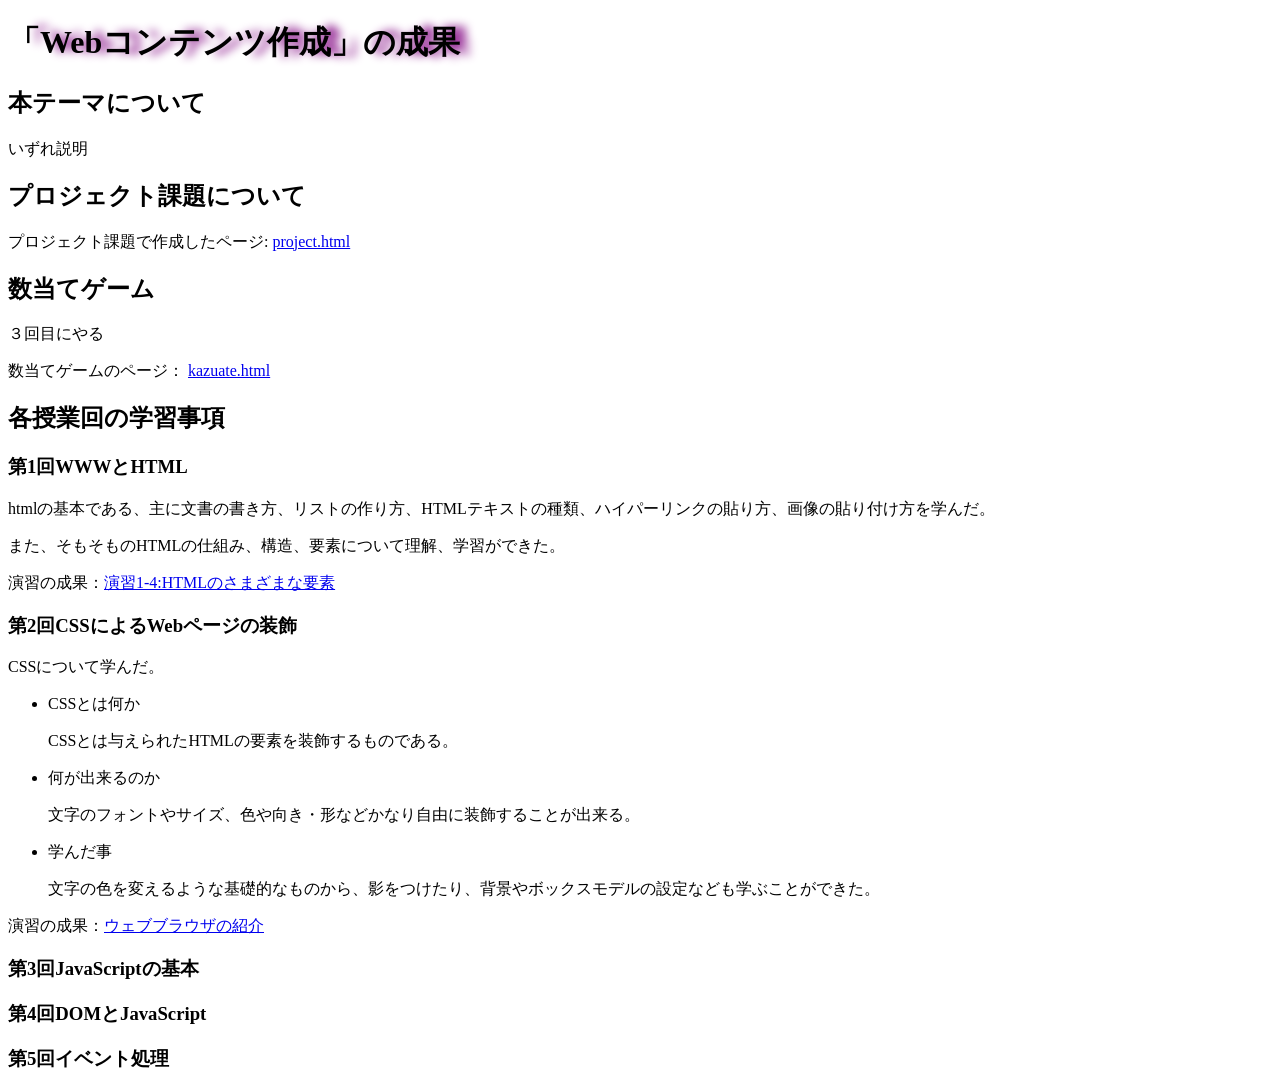
==== index.html @ 33fcb96b "変更した" ====
<!DOCTYPE html>
<html>
  <head>
    <meta charset="utf-8">
    <link rel="stylesheet" href="style.css">
    <title>My test page</title>
  </head>
  <body>
    <h1>「Webコンテンツ作成」の成果</h1>
    <h2>本テーマについて</h2>
    <p>いずれ説明</p>
    <h2>プロジェクト課題について</h2>
    <p>プロジェクト課題で作成したページ:
      <a href="project.html"
      title="プロジェクト"
      target="_blank">project.html</a></p>
    <h2>数当てゲーム</h2>
    <p>３回目にやる</p>
    <p>数当てゲームのページ：
      <a href="kazuate.html"
      title="数当てゲーム"
      target="_blank">
      kazuate.html</a>
    </p>
    <h2>各授業回の学習事項</h2>
    <h3>第1回WWWとHTML</h3>
    <p>htmlの基本である、主に文書の書き方、リストの作り方、HTMLテキストの種類、ハイパーリンクの貼り方、画像の貼り付け方を学んだ。</p>
    <p>また、そもそものHTMLの仕組み、構造、要素について理解、学習ができた。</p>
    <p>演習の成果：<a href="practice-html/elements.html"
        title="演習１−４"
        target="_blank">演習1-4:HTMLのさまざまな要素</a></p>
    <h3>第2回CSSによるWebページの装飾</h3>
    <p>CSSについて学んだ。</p>
    <ul>
      <li>CSSとは何か</li>
      <p>CSSとは与えられたHTMLの要素を装飾するものである。</p>
      <li>何が出来るのか</li>
      <p>文字のフォントやサイズ、色や向き・形などかなり自由に装飾することが出来る。</p>
      <li>学んだ事</li>
      <p>文字の色を変えるような基礎的なものから、影をつけたり、背景やボックスモデルの設定なども学ぶことができた。</p>
    </ul>
    <p>演習の成果：<a href="practice-css/browser-intro.html"
      title="ウェブブラウザの紹介"
      target="_blank">ウェブブラウザの紹介</a></p>
    <h3>第3回JavaScriptの基本</h3>
    <h3>第4回DOMとJavaScript</h3>
    <h3>第5回イベント処理</h3>
  </body>
</html>
---- style.css ----
h1 {
    text-shadow:purple 10px 0 10px ;
}
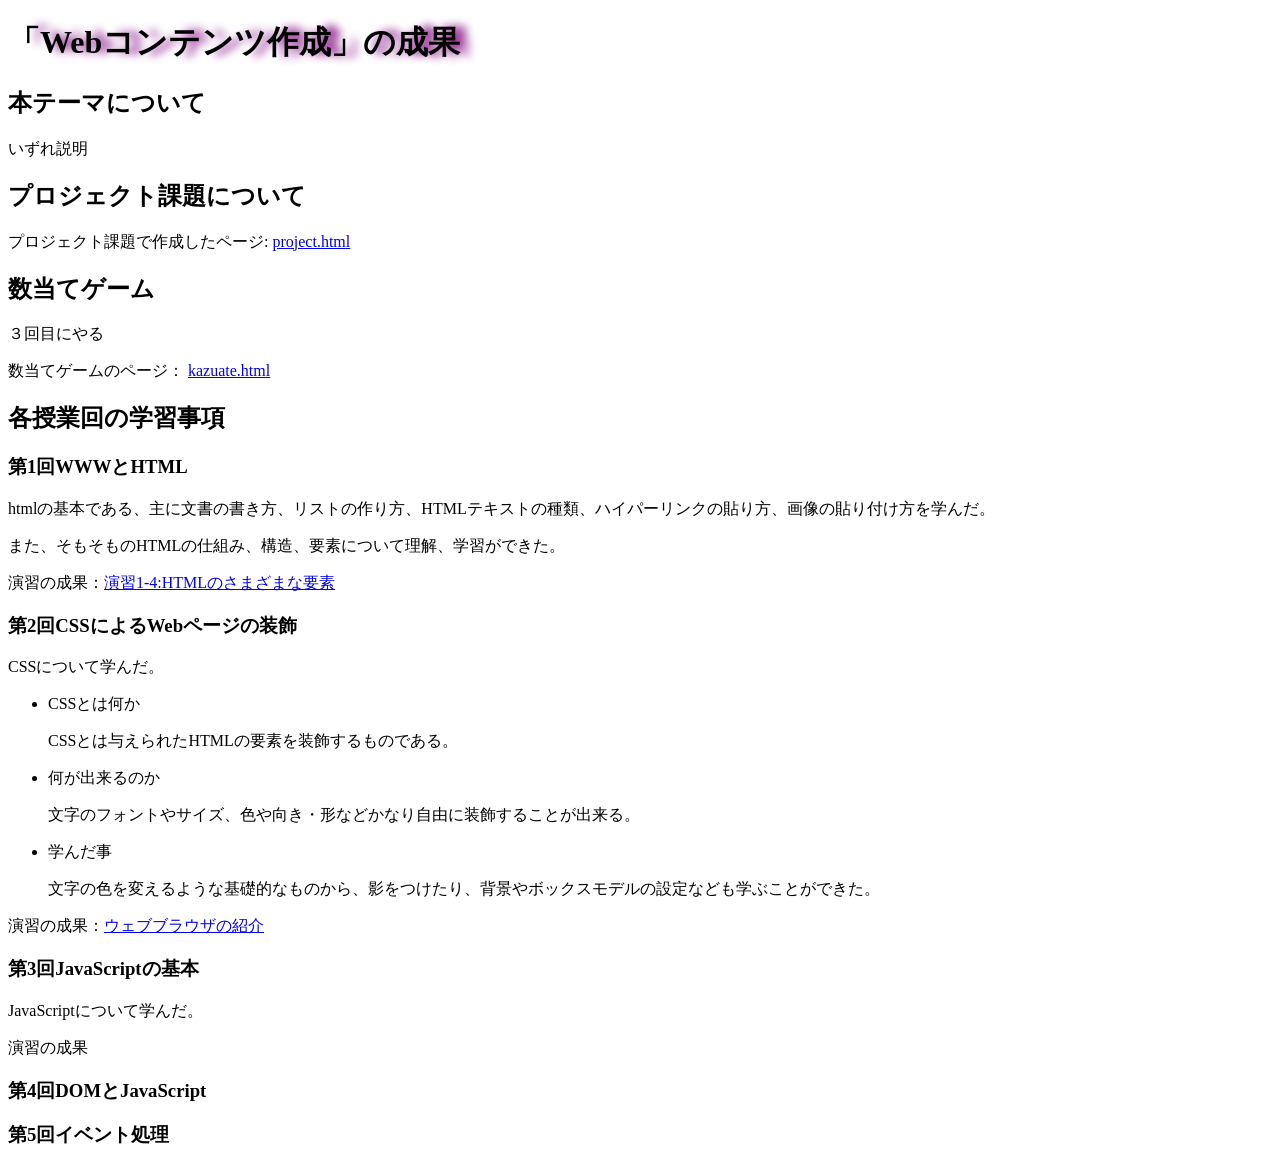
==== commit ff8cc84e: "変更した" ====
--- a/index.html
+++ b/index.html
@@ -43,6 +43,8 @@
       title="ウェブブラウザの紹介"
       target="_blank">ウェブブラウザの紹介</a></p>
     <h3>第3回JavaScriptの基本</h3>
+    <p>JavaScriptについて学んだ。</p>
+    <p>演習の成果</p>
     <h3>第4回DOMとJavaScript</h3>
     <h3>第5回イベント処理</h3>
   </body>
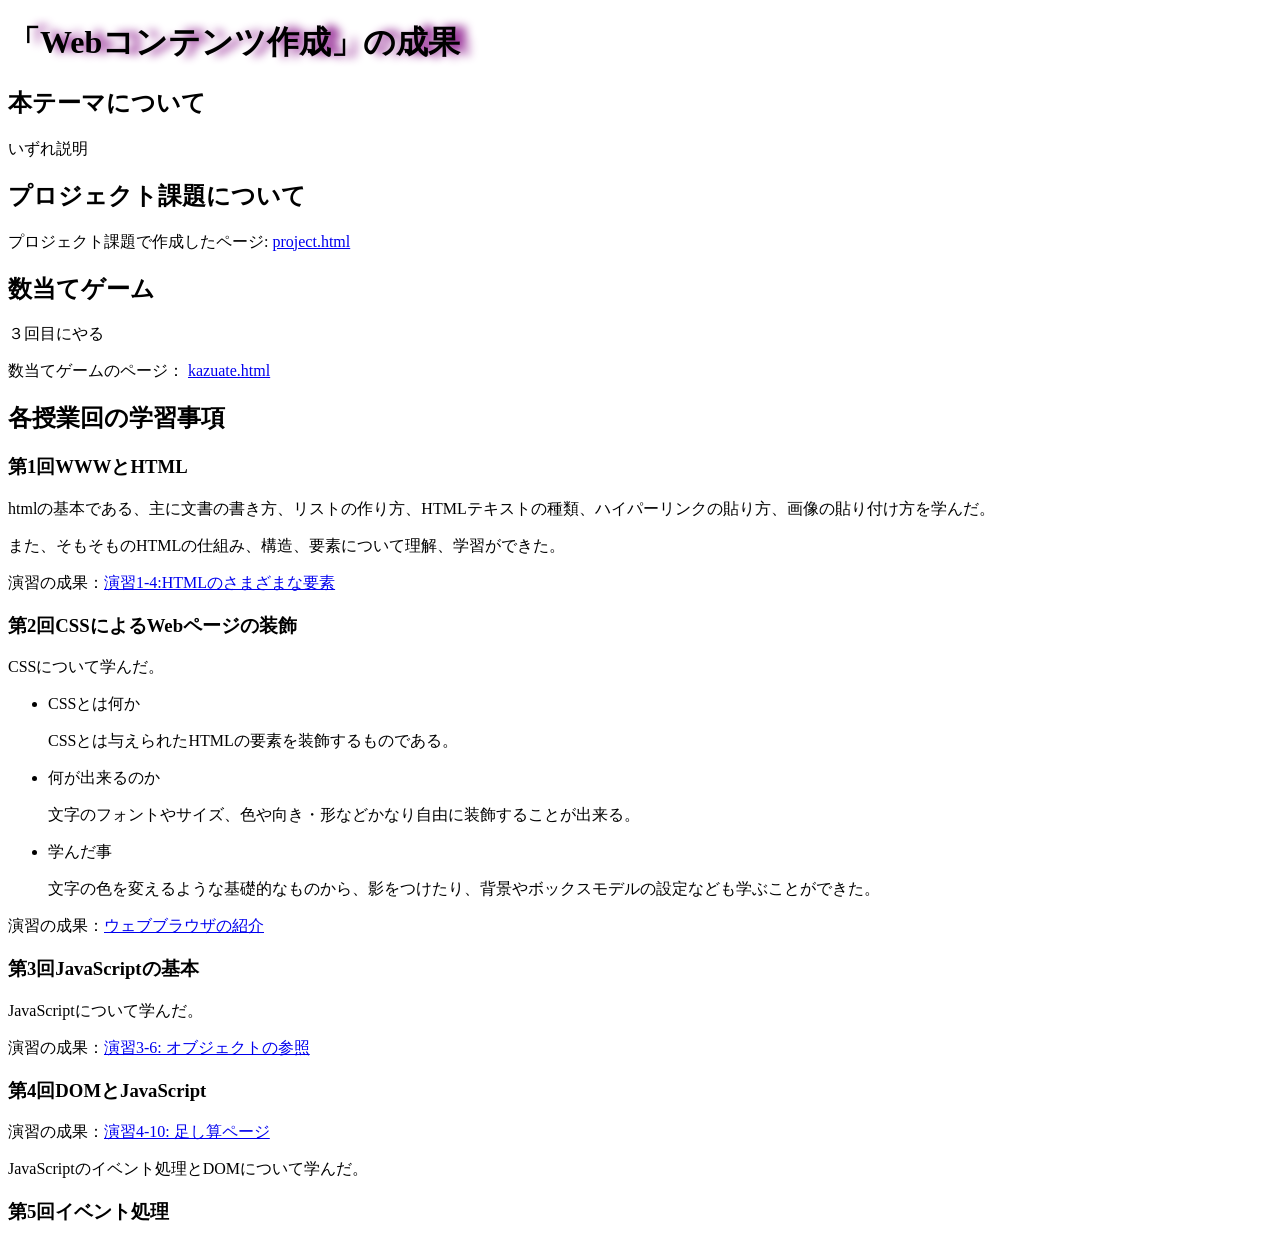
==== commit 31e47da9: "変更した" ====
--- a/index.html
+++ b/index.html
@@ -44,8 +44,14 @@
       target="_blank">ウェブブラウザの紹介</a></p>
     <h3>第3回JavaScriptの基本</h3>
     <p>JavaScriptについて学んだ。</p>
-    <p>演習の成果</p>
+    <p>演習の成果：<a href="practice-js/obj-practice.html"
+        title="演習3-6"
+        target="_blank">演習3-6: オブジェクトの参照</a></p>
     <h3>第4回DOMとJavaScript</h3>
+     <p>演習の成果：<a href="practice-eventdom/tashizan.html"
+        title="演習4-10"
+        target="_blank">演習4-10: 足し算ページ</a></p>
+    <p>JavaScriptのイベント処理とDOMについて学んだ。</p>
     <h3>第5回イベント処理</h3>
   </body>
 </html>
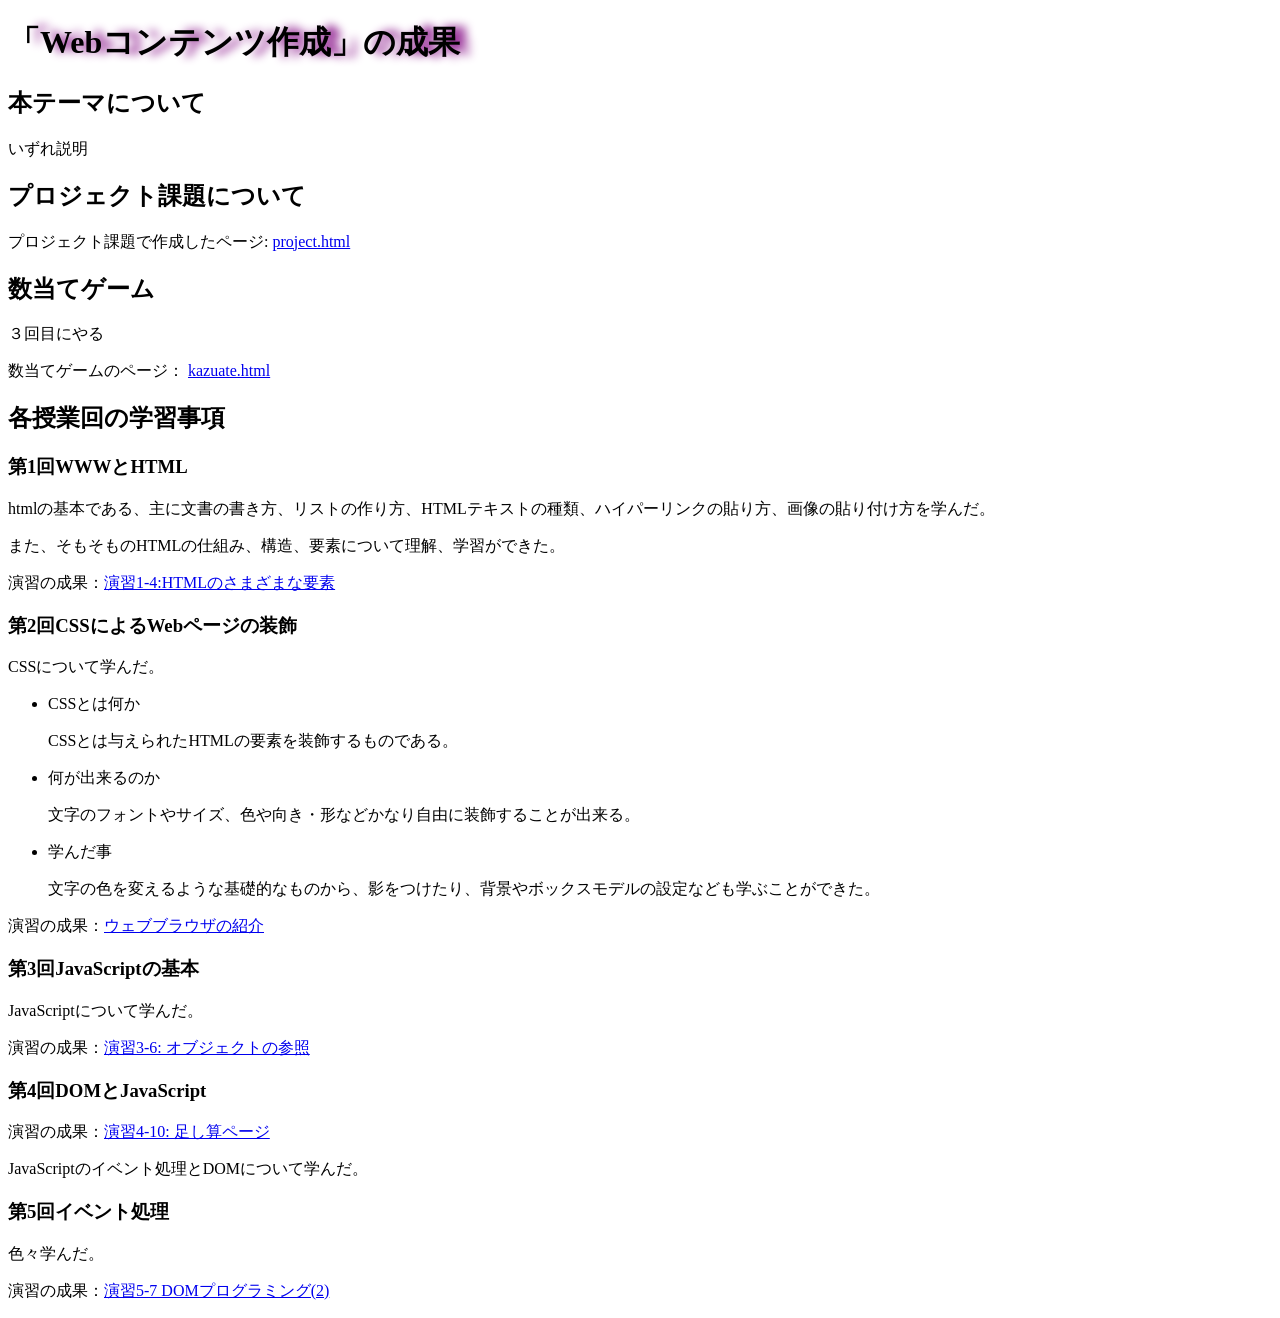
==== commit 56619bb6: "変更した" ====
--- a/index.html
+++ b/index.html
@@ -53,5 +53,9 @@
         target="_blank">演習4-10: 足し算ページ</a></p>
     <p>JavaScriptのイベント処理とDOMについて学んだ。</p>
     <h3>第5回イベント処理</h3>
+    <p>色々学んだ。</p>
+    <p>演習の成果：<a href="practice-dom2/dom2-exercise.html"
+        title="演習5-7"
+        target="_blank">演習5-7 DOMプログラミング(2)</a></p>
   </body>
 </html>
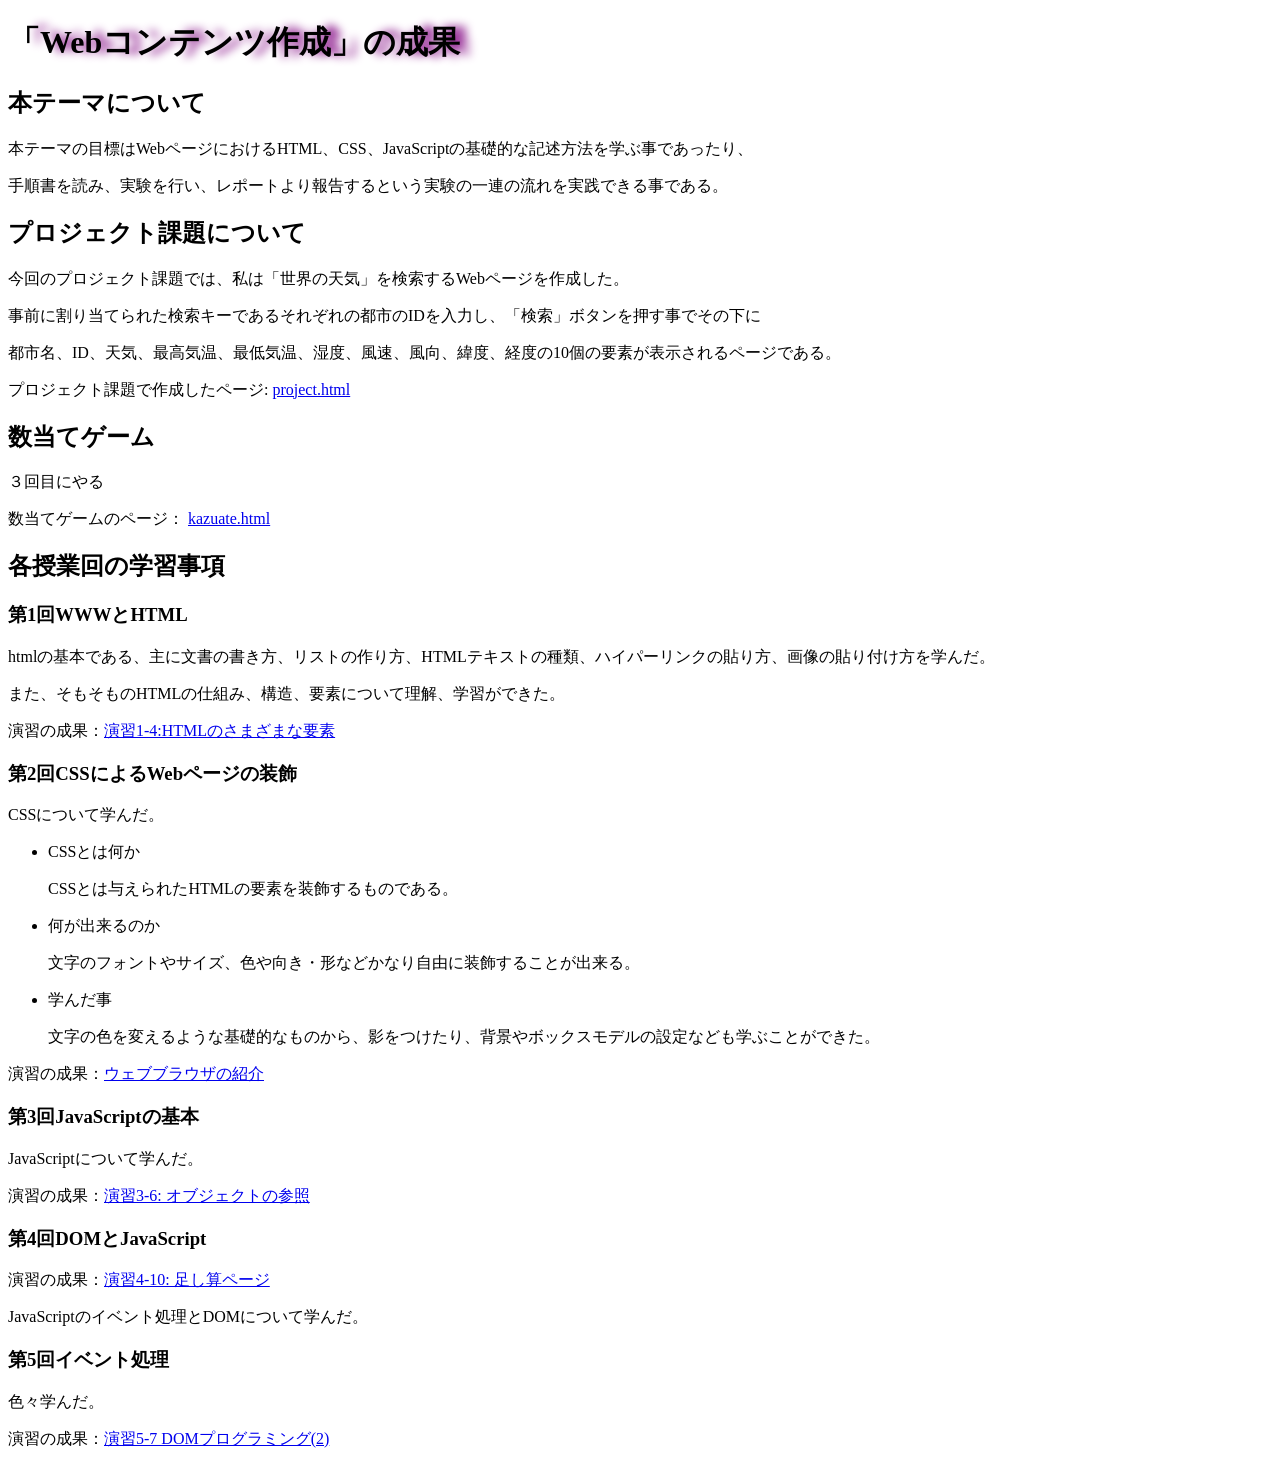
==== commit 3c06aff8: "変更した。" ====
--- a/index.html
+++ b/index.html
@@ -8,8 +8,12 @@
   <body>
     <h1>「Webコンテンツ作成」の成果</h1>
     <h2>本テーマについて</h2>
-    <p>いずれ説明</p>
+    <p>本テーマの目標はWebページにおけるHTML、CSS、JavaScriptの基礎的な記述方法を学ぶ事であったり、</p>
+    <p>手順書を読み、実験を行い、レポートより報告するという実験の一連の流れを実践できる事である。</p>
     <h2>プロジェクト課題について</h2>
+    <p>今回のプロジェクト課題では、私は「世界の天気」を検索するWebページを作成した。</p>
+    <p>事前に割り当てられた検索キーであるそれぞれの都市のIDを入力し、「検索」ボタンを押す事でその下に</p>
+    <p>都市名、ID、天気、最高気温、最低気温、湿度、風速、風向、緯度、経度の10個の要素が表示されるページである。</p>
     <p>プロジェクト課題で作成したページ:
       <a href="project.html"
       title="プロジェクト"
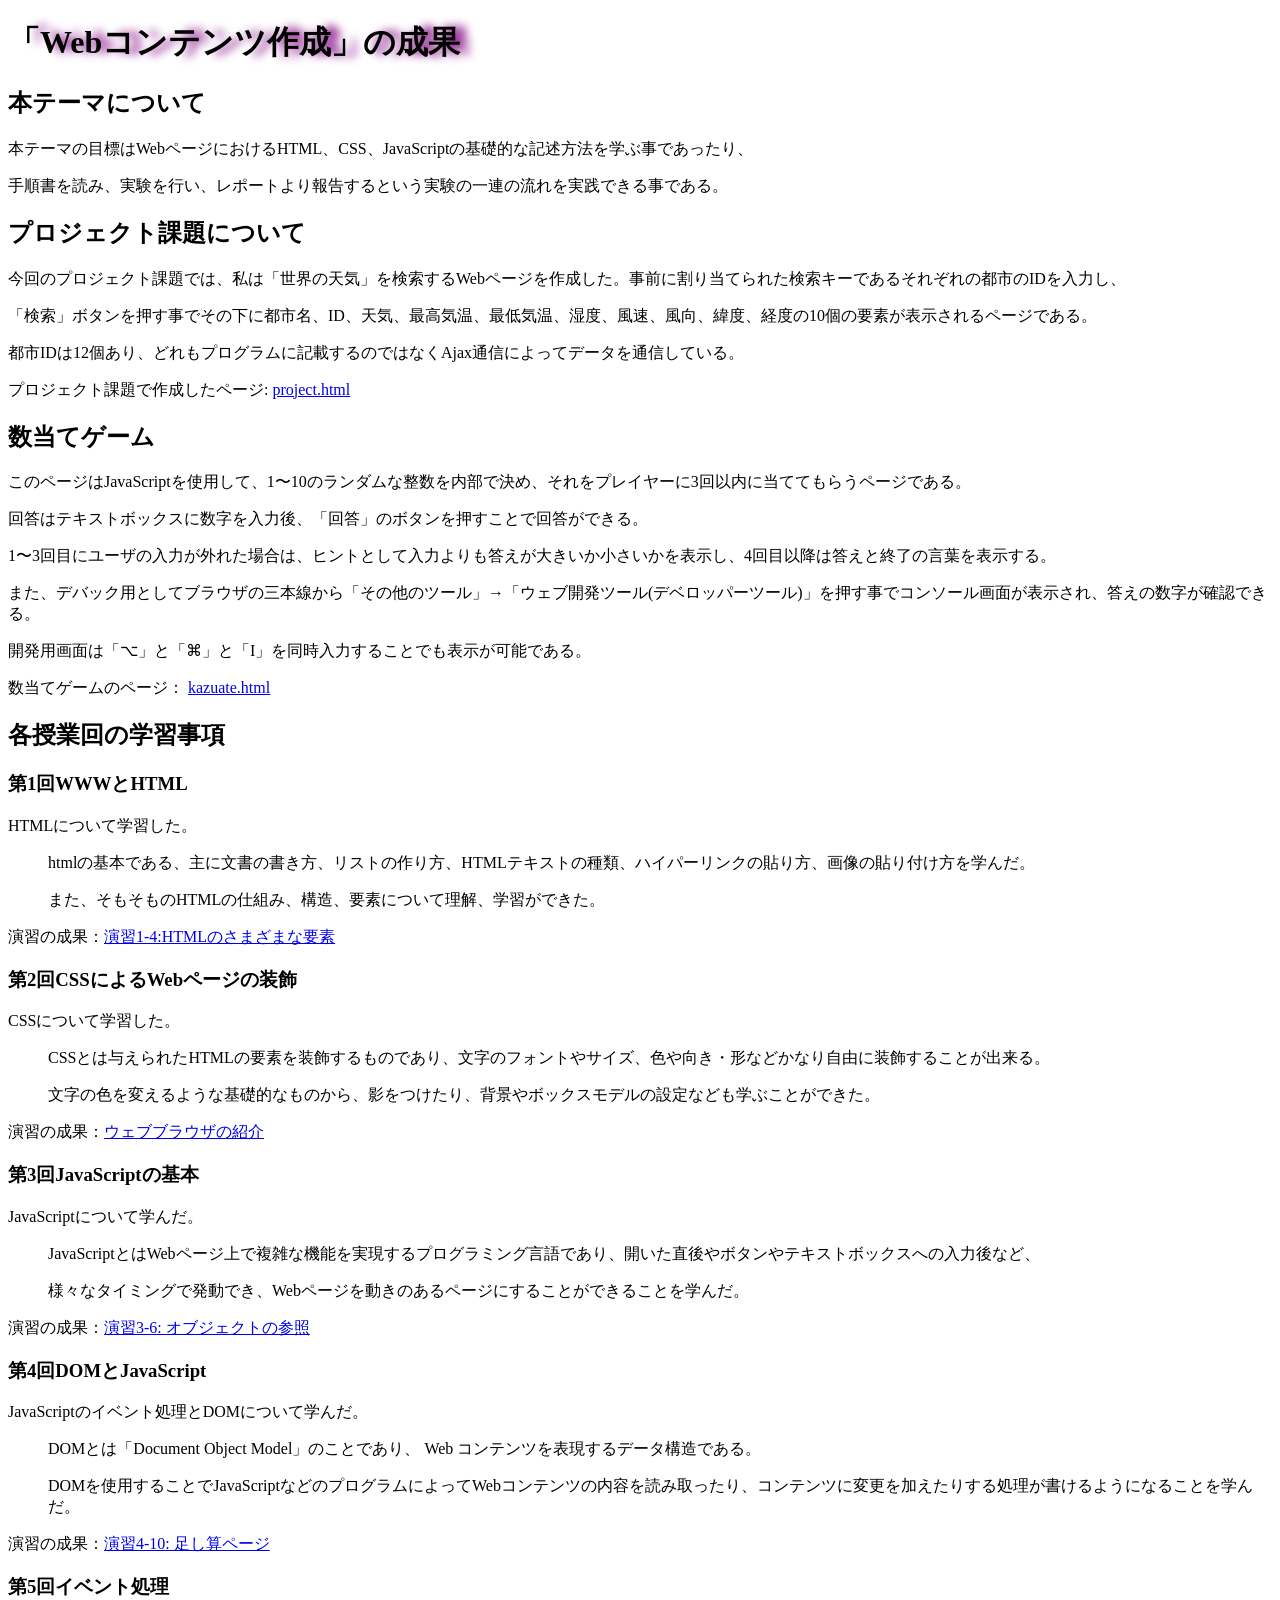
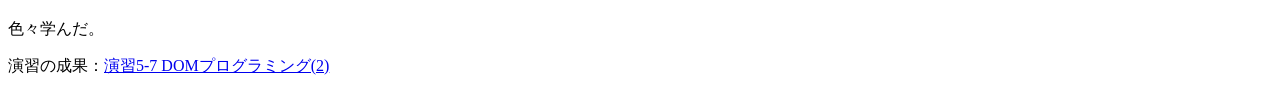
==== commit a918794d: "変更中" ====
--- a/index.html
+++ b/index.html
@@ -11,15 +11,19 @@
     <p>本テーマの目標はWebページにおけるHTML、CSS、JavaScriptの基礎的な記述方法を学ぶ事であったり、</p>
     <p>手順書を読み、実験を行い、レポートより報告するという実験の一連の流れを実践できる事である。</p>
     <h2>プロジェクト課題について</h2>
-    <p>今回のプロジェクト課題では、私は「世界の天気」を検索するWebページを作成した。</p>
-    <p>事前に割り当てられた検索キーであるそれぞれの都市のIDを入力し、「検索」ボタンを押す事でその下に</p>
-    <p>都市名、ID、天気、最高気温、最低気温、湿度、風速、風向、緯度、経度の10個の要素が表示されるページである。</p>
+    <p>今回のプロジェクト課題では、私は「世界の天気」を検索するWebページを作成した。事前に割り当てられた検索キーであるそれぞれの都市のIDを入力し、</p>
+    <p>「検索」ボタンを押す事でその下に都市名、ID、天気、最高気温、最低気温、湿度、風速、風向、緯度、経度の10個の要素が表示されるページである。</p>
+    <p>都市IDは12個あり、どれもプログラムに記載するのではなくAjax通信によってデータを通信している。</p>
     <p>プロジェクト課題で作成したページ:
       <a href="project.html"
       title="プロジェクト"
       target="_blank">project.html</a></p>
     <h2>数当てゲーム</h2>
-    <p>３回目にやる</p>
+    <p>このページはJavaScriptを使用して、1〜10のランダムな整数を内部で決め、それをプレイヤーに3回以内に当ててもらうページである。</p>
+    <p>回答はテキストボックスに数字を入力後、「回答」のボタンを押すことで回答ができる。</p>
+    <p>1〜3回目にユーザの入力が外れた場合は、ヒントとして入力よりも答えが大きいか小さいかを表示し、4回目以降は答えと終了の言葉を表示する。</p>
+    <p>また、デバック用としてブラウザの三本線から「その他のツール」→「ウェブ開発ツール(デベロッパーツール)」を押す事でコンソール画面が表示され、答えの数字が確認できる。</p>
+    <p>開発用画面は「⌥」と「⌘」と「I」を同時入力することでも表示が可能である。</p>
     <p>数当てゲームのページ：
       <a href="kazuate.html"
       title="数当てゲーム"
@@ -28,19 +32,18 @@
     </p>
     <h2>各授業回の学習事項</h2>
     <h3>第1回WWWとHTML</h3>
-    <p>htmlの基本である、主に文書の書き方、リストの作り方、HTMLテキストの種類、ハイパーリンクの貼り方、画像の貼り付け方を学んだ。</p>
-    <p>また、そもそものHTMLの仕組み、構造、要素について理解、学習ができた。</p>
+    <p>HTMLについて学習した。</p>
+    <ul>
+      <p>htmlの基本である、主に文書の書き方、リストの作り方、HTMLテキストの種類、ハイパーリンクの貼り方、画像の貼り付け方を学んだ。</p>
+      <p>また、そもそものHTMLの仕組み、構造、要素について理解、学習ができた。</p>
+    </ul>
     <p>演習の成果：<a href="practice-html/elements.html"
         title="演習１−４"
         target="_blank">演習1-4:HTMLのさまざまな要素</a></p>
     <h3>第2回CSSによるWebページの装飾</h3>
-    <p>CSSについて学んだ。</p>
+    <p>CSSについて学習した。</p>
     <ul>
-      <li>CSSとは何か</li>
-      <p>CSSとは与えられたHTMLの要素を装飾するものである。</p>
-      <li>何が出来るのか</li>
-      <p>文字のフォントやサイズ、色や向き・形などかなり自由に装飾することが出来る。</p>
-      <li>学んだ事</li>
+      <p>CSSとは与えられたHTMLの要素を装飾するものであり、文字のフォントやサイズ、色や向き・形などかなり自由に装飾することが出来る。</p>
       <p>文字の色を変えるような基礎的なものから、影をつけたり、背景やボックスモデルの設定なども学ぶことができた。</p>
     </ul>
     <p>演習の成果：<a href="practice-css/browser-intro.html"
@@ -48,14 +51,22 @@
       target="_blank">ウェブブラウザの紹介</a></p>
     <h3>第3回JavaScriptの基本</h3>
     <p>JavaScriptについて学んだ。</p>
+    <ul>
+      <p>JavaScriptとはWebページ上で複雑な機能を実現するプログラミング言語であり、開いた直後やボタンやテキストボックスへの入力後など、</p>
+      <p>様々なタイミングで発動でき、Webページを動きのあるページにすることができることを学んだ。</p>
+    </ul>
     <p>演習の成果：<a href="practice-js/obj-practice.html"
         title="演習3-6"
         target="_blank">演習3-6: オブジェクトの参照</a></p>
     <h3>第4回DOMとJavaScript</h3>
+    <p>JavaScriptのイベント処理とDOMについて学んだ。</p>
+    <ul>
+      <p>DOMとは「Document Object Model」のことであり、 Web コンテンツを表現するデータ構造である。</p>
+      <p>DOMを使用することでJavaScriptなどのプログラムによってWebコンテンツの内容を読み取ったり、コンテンツに変更を加えたりする処理が書けるようになることを学んだ。</p>
+    </ul>
      <p>演習の成果：<a href="practice-eventdom/tashizan.html"
         title="演習4-10"
         target="_blank">演習4-10: 足し算ページ</a></p>
-    <p>JavaScriptのイベント処理とDOMについて学んだ。</p>
     <h3>第5回イベント処理</h3>
     <p>色々学んだ。</p>
     <p>演習の成果：<a href="practice-dom2/dom2-exercise.html"
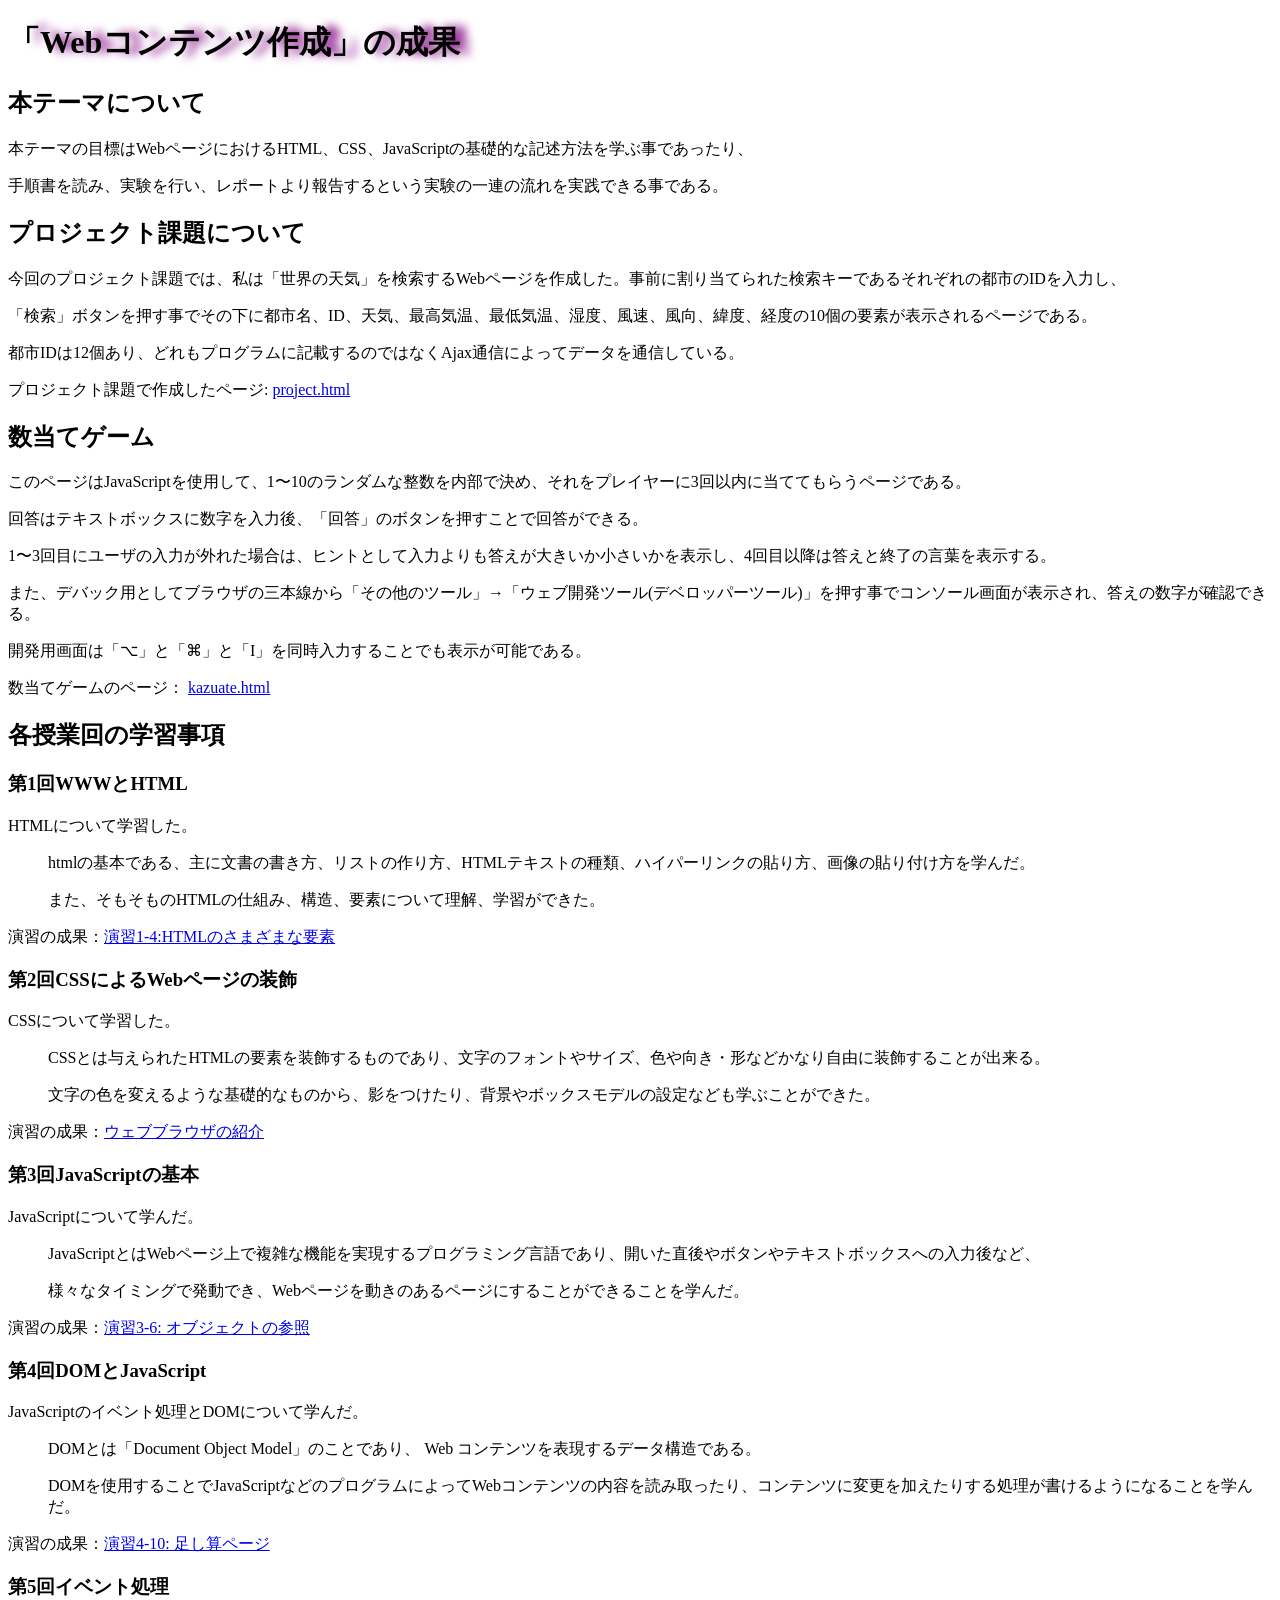
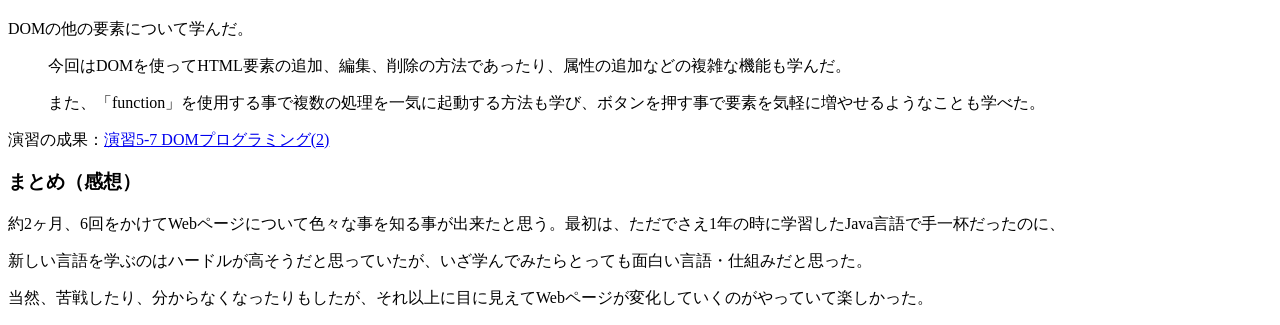
==== commit cbc68a65: "変更中" ====
--- a/index.html
+++ b/index.html
@@ -68,9 +68,18 @@
         title="演習4-10"
         target="_blank">演習4-10: 足し算ページ</a></p>
     <h3>第5回イベント処理</h3>
-    <p>色々学んだ。</p>
+    <p>DOMの他の要素について学んだ。</p>
+    <ul>
+      <p>今回はDOMを使ってHTML要素の追加、編集、削除の方法であったり、属性の追加などの複雑な機能も学んだ。</p>
+      <p>また、「function」を使用する事で複数の処理を一気に起動する方法も学び、ボタンを押す事で要素を気軽に増やせるようなことも学べた。 </p>
+    </ul>
     <p>演習の成果：<a href="practice-dom2/dom2-exercise.html"
         title="演習5-7"
         target="_blank">演習5-7 DOMプログラミング(2)</a></p>
+    <h3>まとめ（感想）</h3>
+    <p>約2ヶ月、6回をかけてWebページについて色々な事を知る事が出来たと思う。最初は、ただでさえ1年の時に学習したJava言語で手一杯だったのに、</p>
+    <p>新しい言語を学ぶのはハードルが高そうだと思っていたが、いざ学んでみたらとっても面白い言語・仕組みだと思った。</p>
+    <p>当然、苦戦したり、分からなくなったりもしたが、それ以上に目に見えてWebページが変化していくのがやっていて楽しかった。</p>
+    <p></p>
   </body>
 </html>
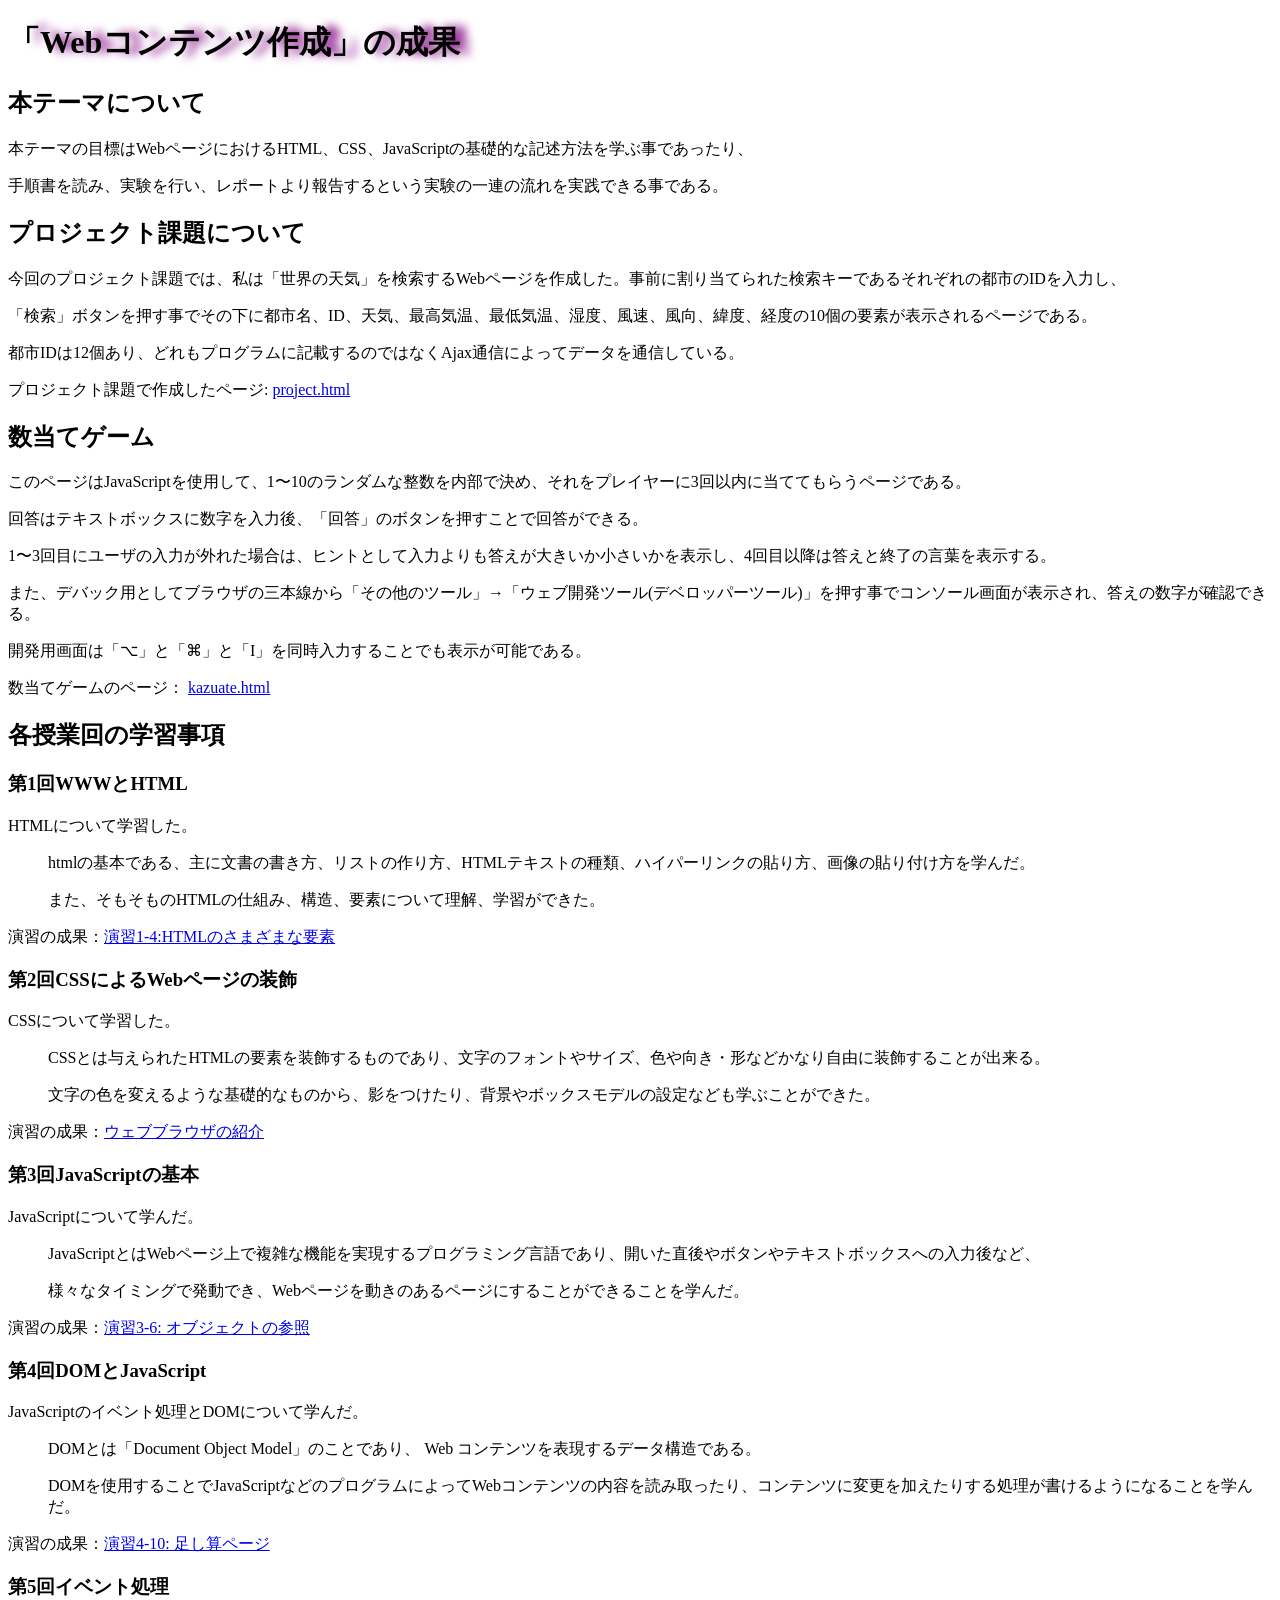
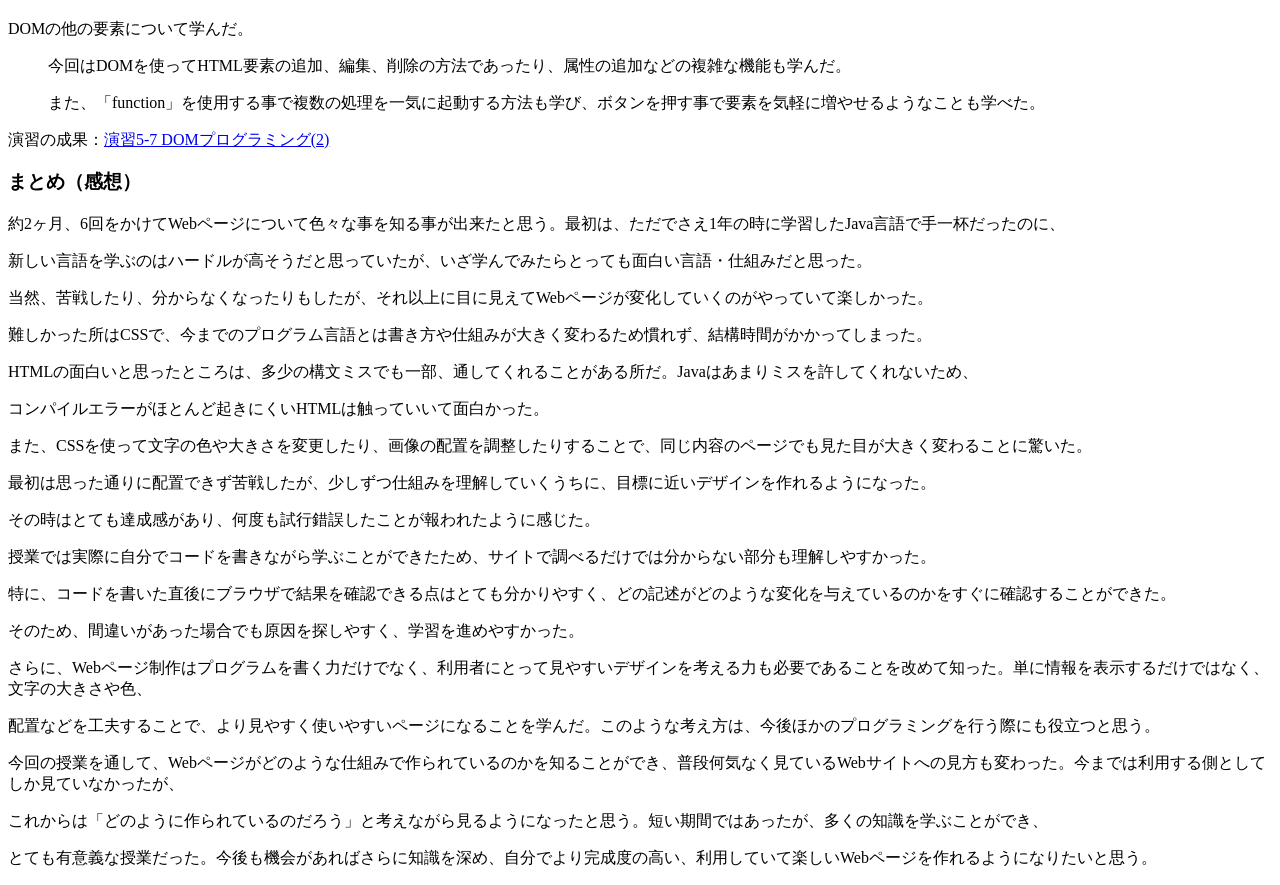
==== commit 6b061169: "変更中" ====
--- a/index.html
+++ b/index.html
@@ -80,6 +80,19 @@
     <p>約2ヶ月、6回をかけてWebページについて色々な事を知る事が出来たと思う。最初は、ただでさえ1年の時に学習したJava言語で手一杯だったのに、</p>
     <p>新しい言語を学ぶのはハードルが高そうだと思っていたが、いざ学んでみたらとっても面白い言語・仕組みだと思った。</p>
     <p>当然、苦戦したり、分からなくなったりもしたが、それ以上に目に見えてWebページが変化していくのがやっていて楽しかった。</p>
-    <p></p>
+    <p>難しかった所はCSSで、今までのプログラム言語とは書き方や仕組みが大きく変わるため慣れず、結構時間がかかってしまった。</p>
+    <p>HTMLの面白いと思ったところは、多少の構文ミスでも一部、通してくれることがある所だ。Javaはあまりミスを許してくれないため、</p>
+    <p>コンパイルエラーがほとんど起きにくいHTMLは触っていいて面白かった。</p>
+    <p>また、CSSを使って文字の色や大きさを変更したり、画像の配置を調整したりすることで、同じ内容のページでも見た目が大きく変わることに驚いた。</p>
+    <p>最初は思った通りに配置できず苦戦したが、少しずつ仕組みを理解していくうちに、目標に近いデザインを作れるようになった。</p>
+    <p>その時はとても達成感があり、何度も試行錯誤したことが報われたように感じた。</p>
+    <p>授業では実際に自分でコードを書きながら学ぶことができたため、サイトで調べるだけでは分からない部分も理解しやすかった。</p>
+    <p>特に、コードを書いた直後にブラウザで結果を確認できる点はとても分かりやすく、どの記述がどのような変化を与えているのかをすぐに確認することができた。</p>
+    <p>そのため、間違いがあった場合でも原因を探しやすく、学習を進めやすかった。</p>
+    <p>さらに、Webページ制作はプログラムを書く力だけでなく、利用者にとって見やすいデザインを考える力も必要であることを改めて知った。単に情報を表示するだけではなく、文字の大きさや色、</p>
+    <p>配置などを工夫することで、より見やすく使いやすいページになることを学んだ。このような考え方は、今後ほかのプログラミングを行う際にも役立つと思う。</p>
+    <P>今回の授業を通して、Webページがどのような仕組みで作られているのかを知ることができ、普段何気なく見ているWebサイトへの見方も変わった。今までは利用する側としてしか見ていなかったが、</P>
+    <P>これからは「どのように作られているのだろう」と考えながら見るようになったと思う。短い期間ではあったが、多くの知識を学ぶことができ、</P>
+    <P>とても有意義な授業だった。今後も機会があればさらに知識を深め、自分でより完成度の高い、利用していて楽しいWebページを作れるようになりたいと思う。</P>
   </body>
 </html>
